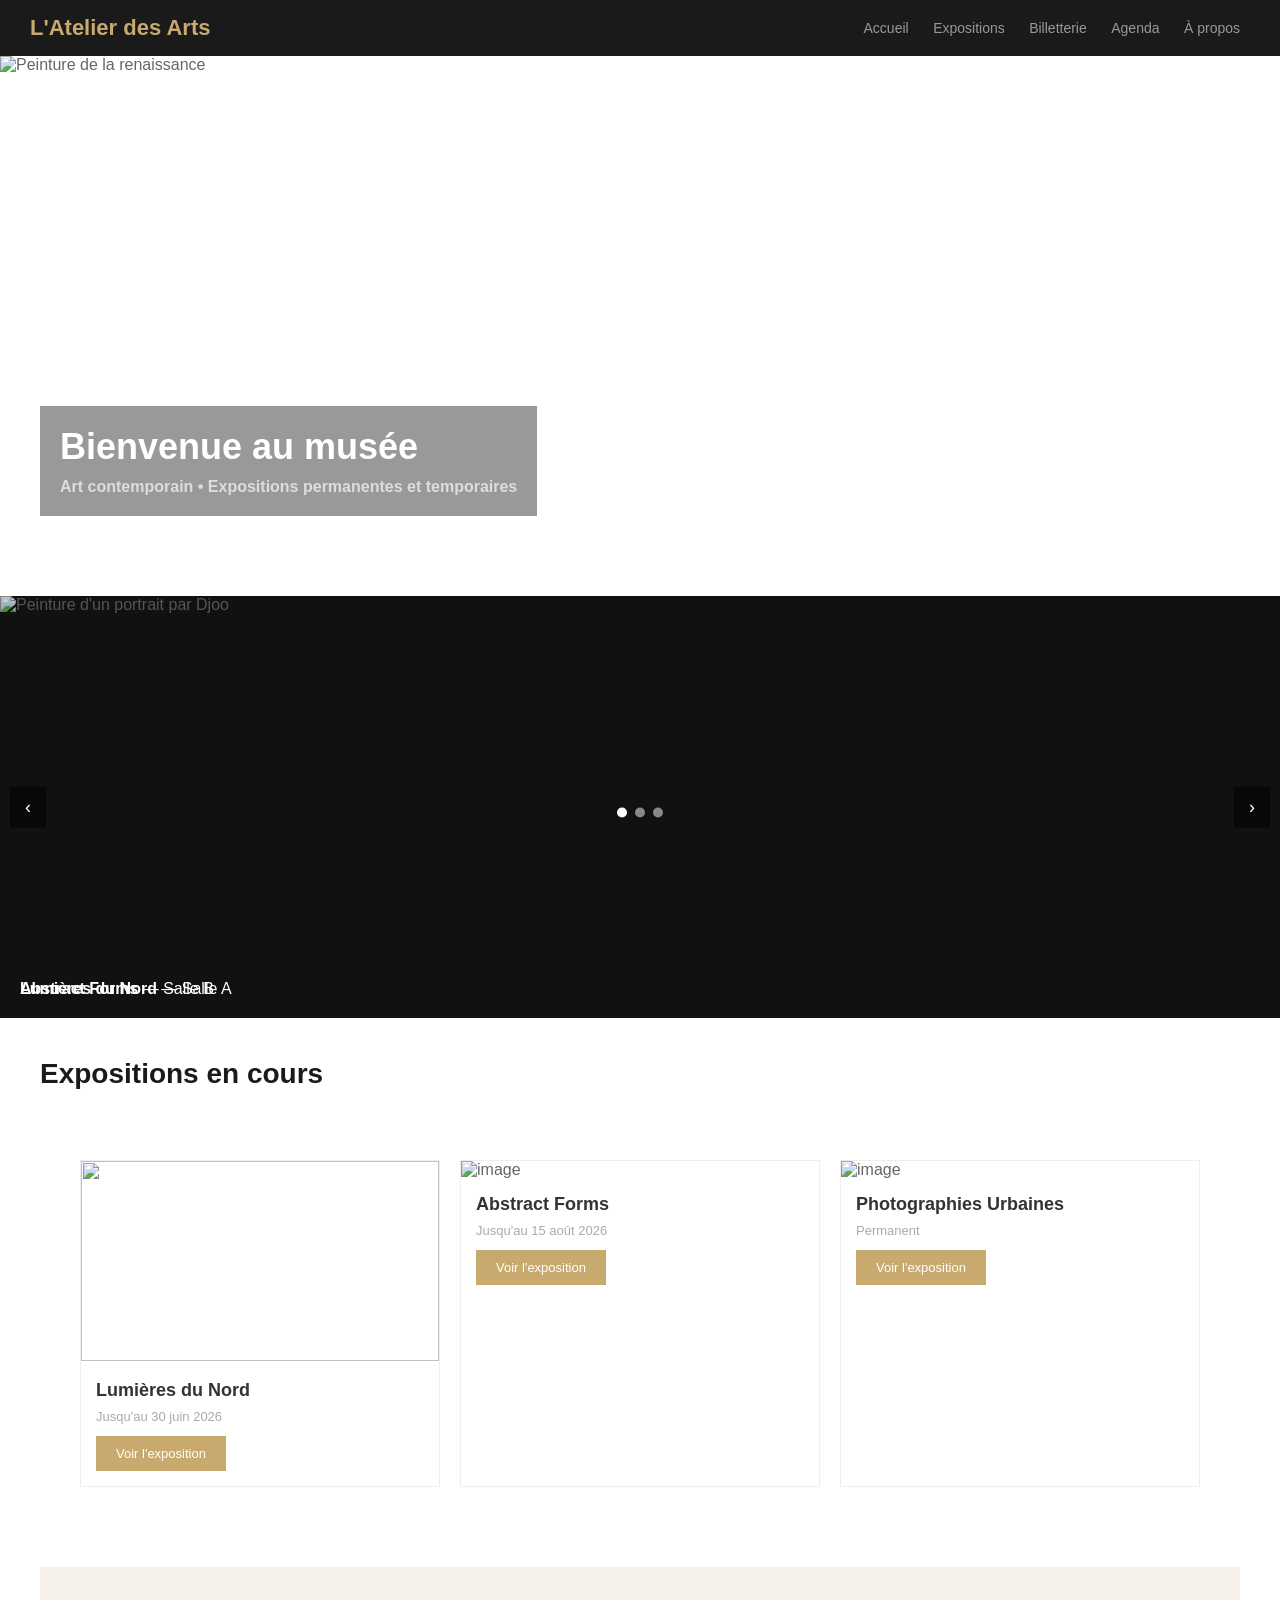
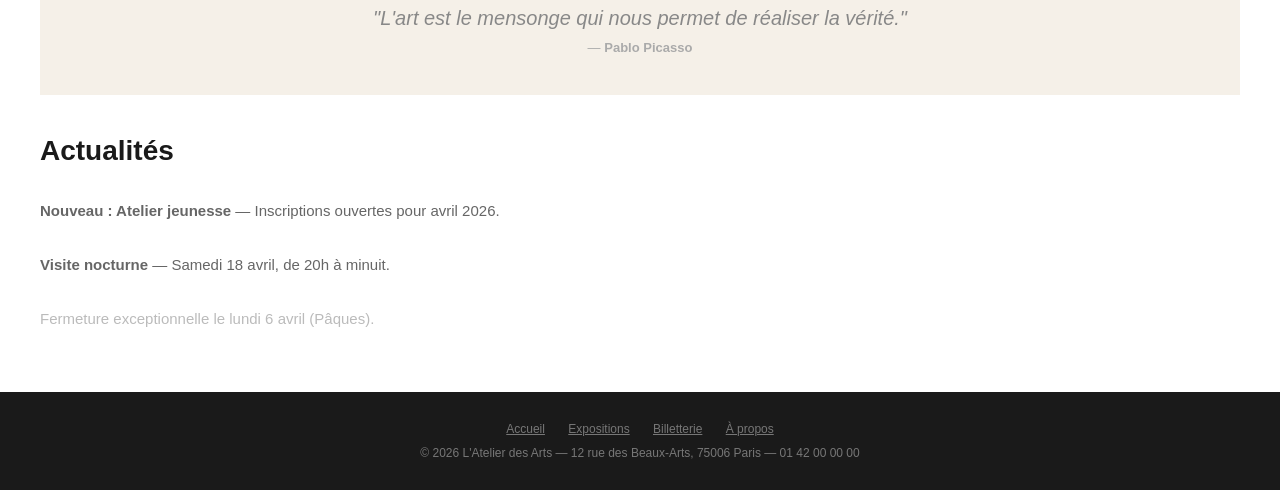
==== index.html @ a0cfd9e4 "changement html et css de nav, hero et carousel" ====
<!DOCTYPE html>
<html lang="fr">  <!--Ajout du paramètre "lang"-->
<head>
  <meta charset="UTF-8">
  <title>L'Atelier des Arts</title>
  <link rel="stylesheet" href="./css/main.css">
</head>
<body>

  <header class="nav">  <!--Ajout de la class "nav" et suppression du css dans la balise-->

    <nav class="navbar">L'Atelier des Arts</nav> <!--Ajout de la class navbar et suppression du css dans la balise-->
    <div>
      <a href="index.html">Accueil</a>
      <a href="expositions.html">Expositions</a>
      <a href="billetterie.html">Billetterie</a>
      <a href="agenda.html">Agenda</a>
      <a href="apropos.html">À propos</a>
    </div>

  </header>


  <main id="contenu"> <!--Changement de la balise "div" en "main"-->

    <!-- HERO -->
    <section class="hero">  <!--Changement de la balise "div" en "section" et suppression du css dans la balise-->

      <img src="https://images.unsplash.com/photo-1578926375605-eaf7559b1458?w=1400" alt="Peinture de la renaissance">  <!--Ajout d'un alt pour l'image-->
      <div class="hero-content">  <!--Suppresion du css dans la balise-->

        <h1>Bienvenue au musée</h1> <!--Changement de la balise "div" en "h1" et suppression du css dans la balise-->
        <h2>Art contemporain • Expositions permanentes et temporaires</h2> <!--Changement de la balise "div" en "h2" et suppression du css dans la balise-->
      </div>
    </section>

    <!-- CARROUSEL -->
    <section class="carousel">  <!--Changement de la balise "div" en "section" et suppression du css dans la balise-->
      <div class="carousel-track">
        <div class="carousel-slide">

          <img src="https://images.unsplash.com/photo-1547891654-e66ed7ebb968?w=1200" alt="Peinture d'un portrait par Djoo"> <!--Ajout d'un alt à l'image et suppression du css dans la balise-->
          <div> <!--Suppresion du css dans la balise-->
            <b>Lumières du Nord</b> — Salle A
          </div>
        </div>
        <div class="carousel-slide">
          <img src="./img/abstract-forms.jpg" alt="Peinture de forme abstraite"> <!--Ajout d'un alt à l'image et suppression du css dans la balise-->
          <div> <!--Supression du css dans la balise-->
            <b>Abstract Forms</b> — Salle B
          </div>
        </div>
        <div class="carousel-slide">
          <img src="./img/photographie-urbaine.jpg" alt="Photographie urbaine"> <!--Ajout d'un alt et suppression du css-->
          <div"> <!--Supression du css dans la balise-->
            <b>Photographies Urbaines</b> — Salle C
          </div>
        </div>
      </div>


      <div class="carousel-controls" style="padding: 0 10px;">
        <button class="carousel-prev carousel-btn">&#8249;</button>
        <div> <!--Supression du css-->
          <span class="carousel-dots carousel-active"></span> <!--Supression du style dans les 3 balises "span" et ajout de class-->
          <span class="carousel-dots"></span>
          <span class="carousel-dots"></span>
        </div>
        <button class="carousel-next carousel-btn">&#8250;</button>
      </div>
    </section>

    <!-- EXPOSITIONS EN COURS -->
    <div style="padding: 0 40px 40px;">
      <!-- ERREUR : pas de H2, utilisation de div stylé -->
      <div style="font-size: 28px; font-weight: bold; color: #1a1a1a; margin-bottom: 30px;">Expositions en cours</div>

      <!-- ERREUR S-06 : cards en divs imbriqués au lieu de ul/li -->
      <div class="cards-grid">
        <div class="card">
          <!-- ERREUR I-01 : alt absent -->
          <img src="https://images.unsplash.com/photo-1594909122845-11baa439b7bf?w=600">
          <div style="padding: 15px;">
            <div style="font-size: 18px; font-weight: bold; color: #333; margin-bottom: 8px;">Lumières du Nord</div>
            <div style="color: #aaa; font-size: 13px; margin-bottom: 12px;">Jusqu'au 30 juin 2026</div>
            <!-- ERREUR S-07 : div cliquable au lieu de <a> ou <button> -->
            <div class="btn" onclick="window.location='expositions.html'" style="font-size: 13px; cursor: pointer;">Voir l'exposition</div>
          </div>
        </div>
        <div class="card">
          <img src="https://images.unsplash.com/photo-1547891654-e66ed7ebb968?w=600" alt="image">
          <div style="padding: 15px;">
            <div style="font-size: 18px; font-weight: bold; color: #333; margin-bottom: 8px;">Abstract Forms</div>
            <div style="color: #aaa; font-size: 13px; margin-bottom: 12px;">Jusqu'au 15 août 2026</div>
            <div class="btn" onclick="window.location='expositions.html'" style="font-size: 13px; cursor: pointer;">Voir l'exposition</div>
          </div>
        </div>
        <div class="card">
          <img src="https://images.unsplash.com/photo-1565035010268-a3816f98589a?w=600" alt="image">
          <div style="padding: 15px;">
            <div style="font-size: 18px; font-weight: bold; color: #333; margin-bottom: 8px;">Photographies Urbaines</div>
            <div style="color: #aaa; font-size: 13px; margin-bottom: 12px;">Permanent</div>
            <div class="btn" onclick="window.location='expositions.html'" style="font-size: 13px; cursor: pointer;">Voir l'exposition</div>
          </div>
        </div>
      </div>
    </div>

    <!-- CITATION -->
    <!-- ERREUR S-08 : div au lieu de blockquote -->
    <div class="quote" style="background: #f5f0e8; padding: 40px; text-align: center; margin: 0 40px 40px;">
      <div style="font-size: 20px; color: #888; font-style: italic; margin-bottom: 10px;">
        "L'art est le mensonge qui nous permet de réaliser la vérité."
      </div>
      <!-- ERREUR S-09 : <b> au lieu de <strong> -->
      <div style="color: #aaa; font-size: 13px;">— <b>Pablo Picasso</b></div>
    </div>

    <!-- ACTUALITÉS -->
    <div style="padding: 0 40px 60px;">
      <div style="font-size: 28px; font-weight: bold; color: #1a1a1a; margin-bottom: 30px;">Actualités</div>
      <!-- ERREUR S-10 : <br><br> pour espacer au lieu de paragraphes -->
      <div style="color: #666; font-size: 15px; line-height: 1.8;">
        <b>Nouveau : Atelier jeunesse</b> — Inscriptions ouvertes pour avril 2026.<br><br>
        <b>Visite nocturne</b> — Samedi 18 avril, de 20h à minuit.<br><br>
        <!-- ERREUR C-04 : couleur insuffisante en inline -->
        <span style="color: #bbb;">Fermeture exceptionnelle le lundi 6 avril (Pâques).</span>
      </div>
    </div>

  </main>
  <!-- fin #contenu -->

  <!-- ERREUR S-03 : div au lieu de <footer> -->
  <div class="footer">
    <!-- ERREUR S-11 : id="nav" dupliqué (aussi dans les autres pages) -->
    <div id="nav" style="margin-bottom: 10px;">
      <a href="index.html" style="color: #777; margin: 0 10px;">Accueil</a>
      <a href="expositions.html" style="color: #777; margin: 0 10px;">Expositions</a>
      <a href="billetterie.html" style="color: #777; margin: 0 10px;">Billetterie</a>
      <a href="apropos.html" style="color: #777; margin: 0 10px;">À propos</a>
    </div>
    <div>© 2026 L'Atelier des Arts — 12 rue des Beaux-Arts, 75006 Paris — 01 42 00 00 00</div>
  </div>

  <script src="script.js"></script>
</body>
</html>
---- css/main.css ----
@import "style.css";
@import "index.css";
@import "agenda.css";
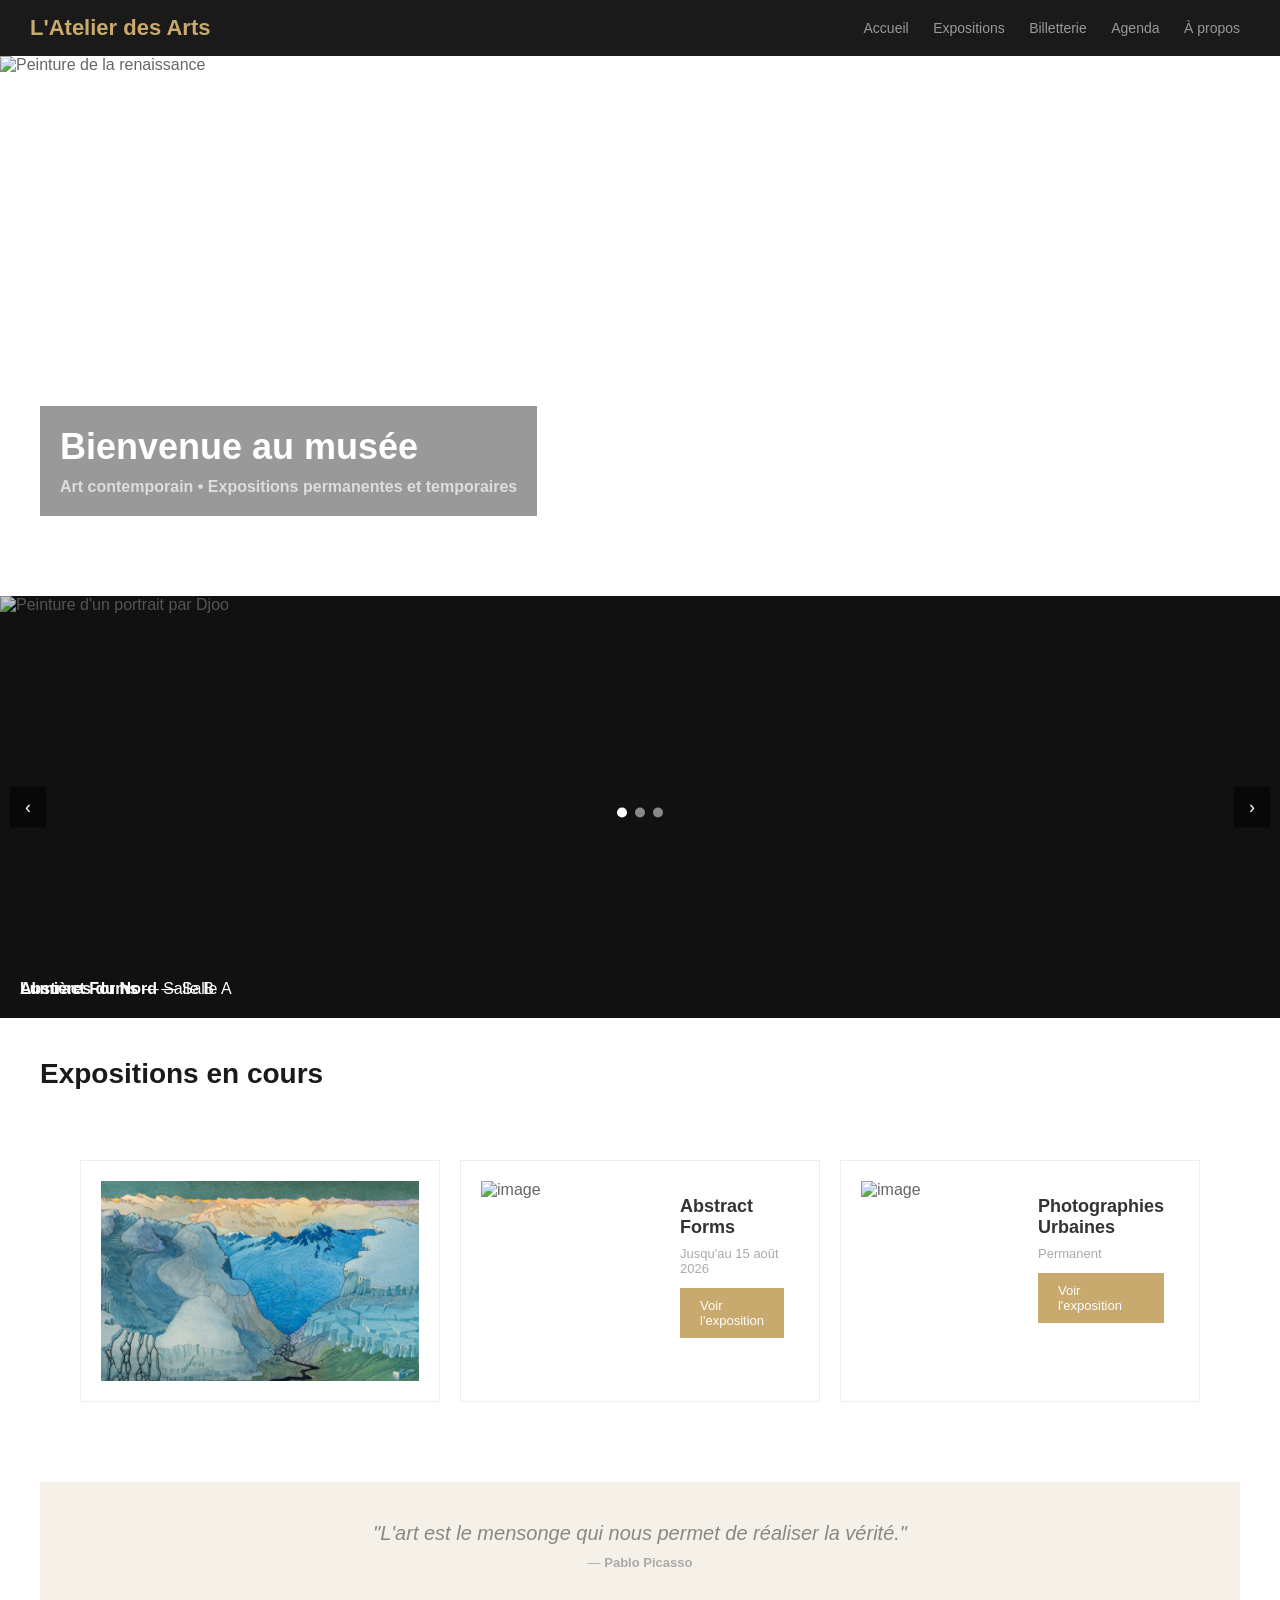
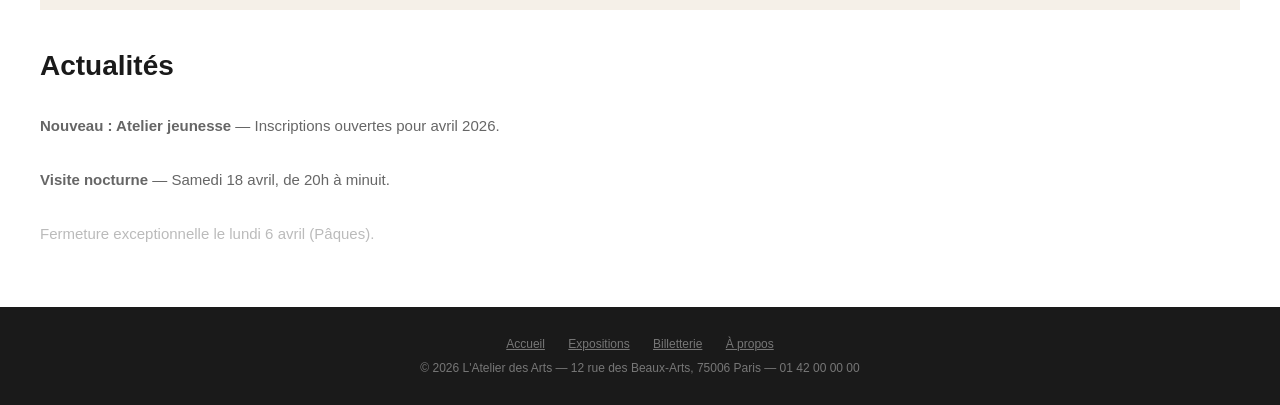
==== commit 33a139bf: "changement card + ajout image" ====
--- a/index.html
+++ b/index.html
@@ -71,22 +71,21 @@
     </section>
 
     <!-- EXPOSITIONS EN COURS -->
-    <div style="padding: 0 40px 40px;">
-      <!-- ERREUR : pas de H2, utilisation de div stylé -->
-      <div style="font-size: 28px; font-weight: bold; color: #1a1a1a; margin-bottom: 30px;">Expositions en cours</div>
+    <section class="expo"> <!--Changement de la balise "div" en "section", ajout d'une classe et supression du css dans la balise-->
+
+      <h2>Expositions en cours</h2> <!--Changement de la balise "div" en "h2" et suppression du css dans la balise-->
 
       <!-- ERREUR S-06 : cards en divs imbriqués au lieu de ul/li -->
       <div class="cards-grid">
-        <div class="card">
-          <!-- ERREUR I-01 : alt absent -->
-          <img src="https://images.unsplash.com/photo-1594909122845-11baa439b7bf?w=600">
+        <ul class="card"> <!--Changement de la balise "ul" en "li"-->
+          <img src="./img/Lumiere-du-nord.jpg" alt="Peinture nommé Lumière du nord"> <!--Ajout d'un alt-->
           <div style="padding: 15px;">
             <div style="font-size: 18px; font-weight: bold; color: #333; margin-bottom: 8px;">Lumières du Nord</div>
             <div style="color: #aaa; font-size: 13px; margin-bottom: 12px;">Jusqu'au 30 juin 2026</div>
             <!-- ERREUR S-07 : div cliquable au lieu de <a> ou <button> -->
             <div class="btn" onclick="window.location='expositions.html'" style="font-size: 13px; cursor: pointer;">Voir l'exposition</div>
           </div>
-        </div>
+        </ul>
         <div class="card">
           <img src="https://images.unsplash.com/photo-1547891654-e66ed7ebb968?w=600" alt="image">
           <div style="padding: 15px;">
@@ -104,7 +103,7 @@
           </div>
         </div>
       </div>
-    </div>
+    </section>
 
     <!-- CITATION -->
     <!-- ERREUR S-08 : div au lieu de blockquote -->
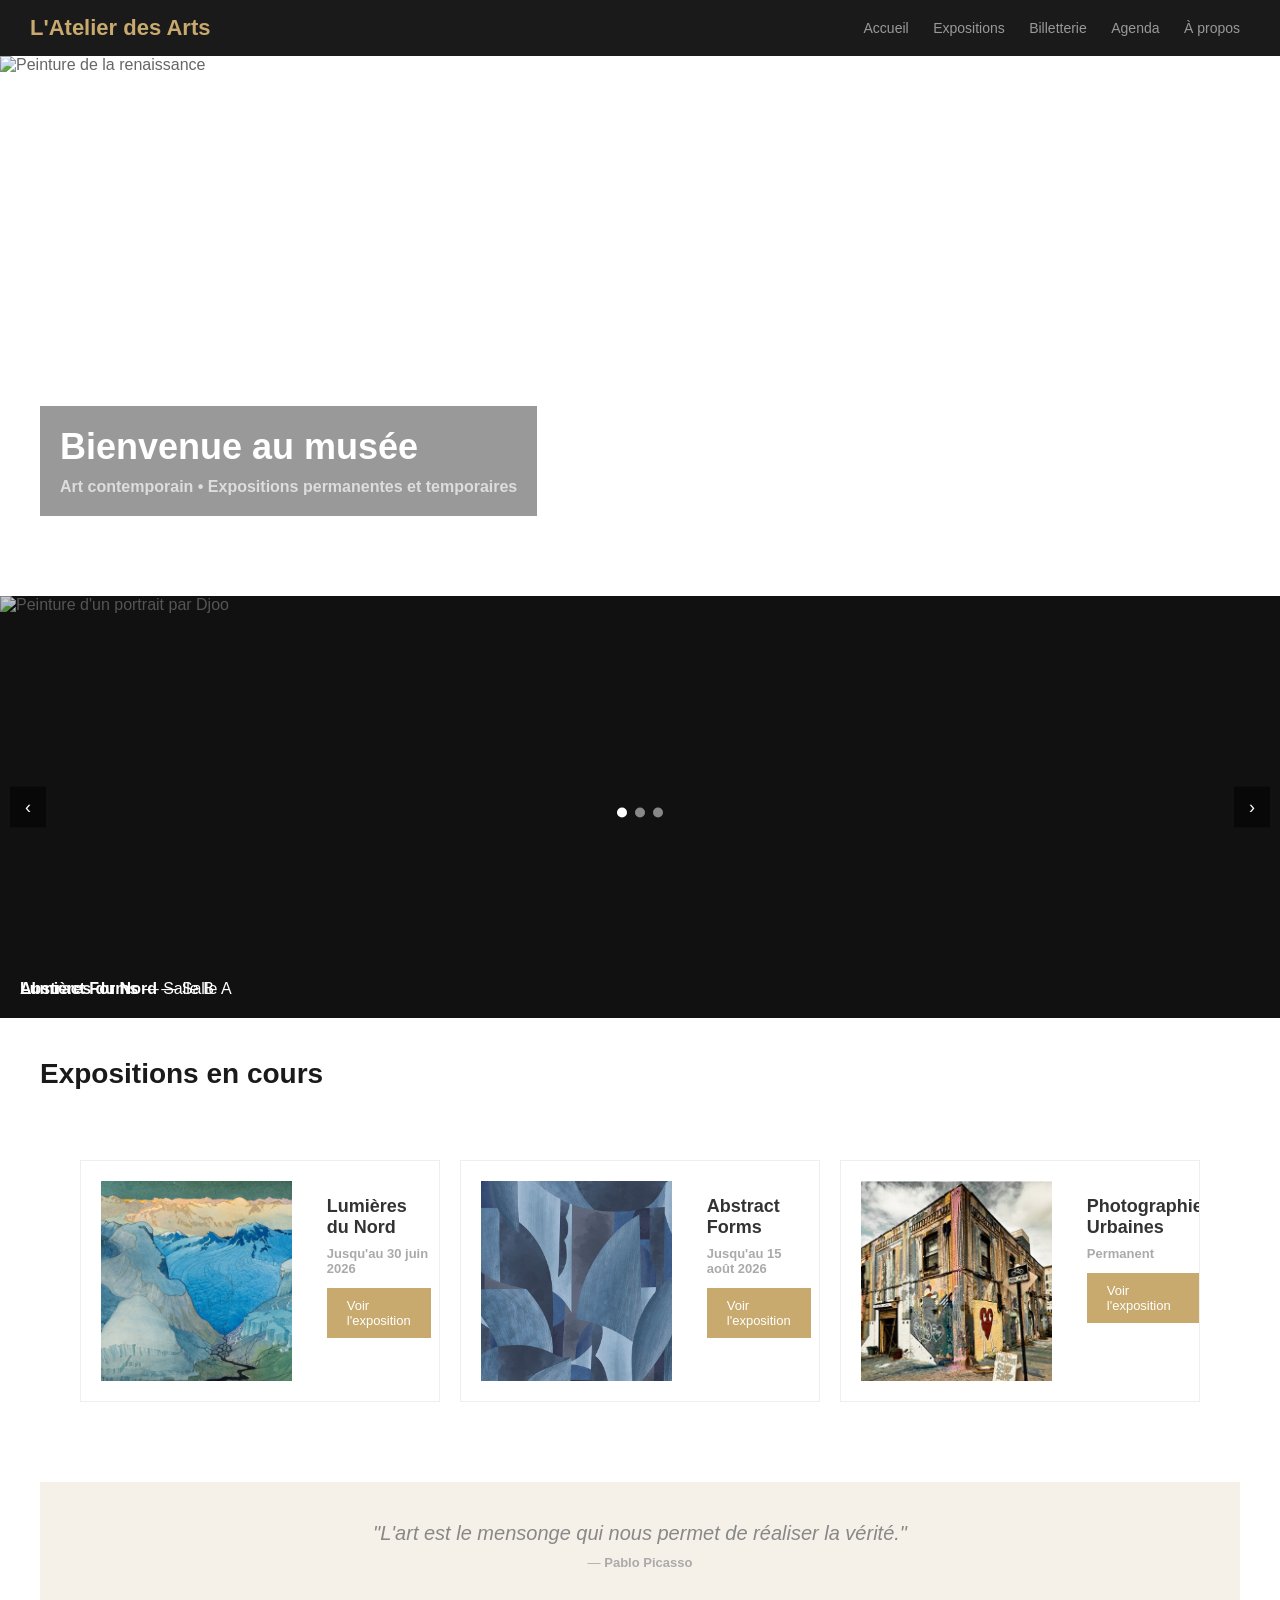
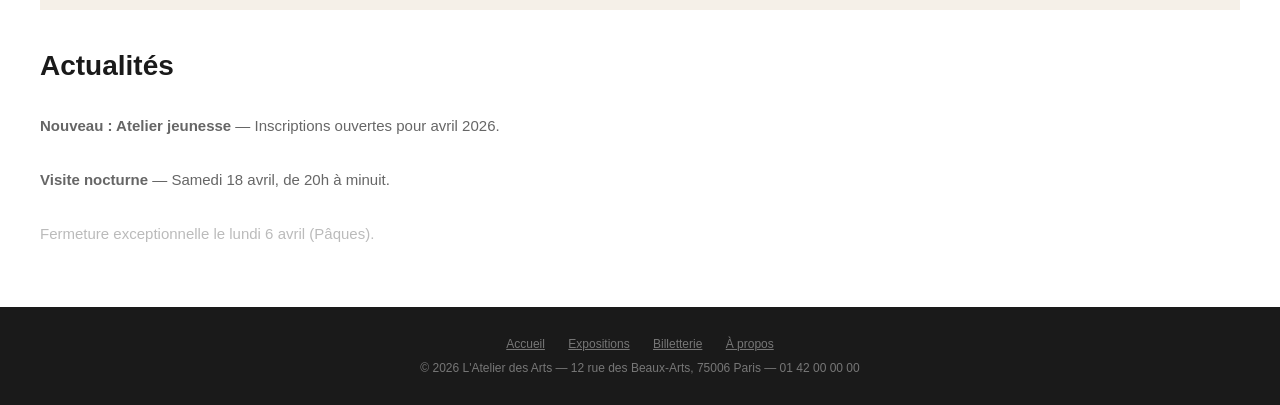
==== commit da9ae3bc: "html card + css card" ====
--- a/index.html
+++ b/index.html
@@ -75,34 +75,32 @@
 
       <h2>Expositions en cours</h2> <!--Changement de la balise "div" en "h2" et suppression du css dans la balise-->
 
-      <!-- ERREUR S-06 : cards en divs imbriqués au lieu de ul/li -->
-      <div class="cards-grid">
-        <ul class="card"> <!--Changement de la balise "ul" en "li"-->
-          <img src="./img/Lumiere-du-nord.jpg" alt="Peinture nommé Lumière du nord"> <!--Ajout d'un alt-->
-          <div style="padding: 15px;">
-            <div style="font-size: 18px; font-weight: bold; color: #333; margin-bottom: 8px;">Lumières du Nord</div>
-            <div style="color: #aaa; font-size: 13px; margin-bottom: 12px;">Jusqu'au 30 juin 2026</div>
-            <!-- ERREUR S-07 : div cliquable au lieu de <a> ou <button> -->
-            <div class="btn" onclick="window.location='expositions.html'" style="font-size: 13px; cursor: pointer;">Voir l'exposition</div>
+      <ul class="cards-grid"> <!--Changement de la balise "div" en "ul"-->
+        <li class="card"> <!--Changement de la balise "div" en "li"-->
+          <img src="./img/Lumiere-du-nord.jpg" alt="Peinture nommé Lumière du nord" class="card-img"> <!--Ajout d'un alt-->
+          <div class="card-desc"> <!--Suppression du css dans la balise-->
+            <h3>Lumières du Nord</h3>
+            <h4>Jusqu'au 30 juin 2026</h4> <!--Supression du css dans la balise et changement de la balise "div" en "h4"-->
+            <a class="btn" href="expositions.html">Voir l'exposition</a> <!--Changement de la balise en "a", "onclick" remplacé par "href" et supression du style dans la balise-->
           </div>
-        </ul>
-        <div class="card">
-          <img src="https://images.unsplash.com/photo-1547891654-e66ed7ebb968?w=600" alt="image">
-          <div style="padding: 15px;">
-            <div style="font-size: 18px; font-weight: bold; color: #333; margin-bottom: 8px;">Abstract Forms</div>
-            <div style="color: #aaa; font-size: 13px; margin-bottom: 12px;">Jusqu'au 15 août 2026</div>
-            <div class="btn" onclick="window.location='expositions.html'" style="font-size: 13px; cursor: pointer;">Voir l'exposition</div>
+        </li>
+        <li class="card">
+          <img src="./img/abstract-forms.jpg" alt="Peinture de forme abstraite">
+          <div class="card-desc">
+            <h3>Abstract Forms</h3>
+            <h4>Jusqu'au 15 août 2026</h4>
+            <a class="btn" href="expositions.html">Voir l'exposition</a>
           </div>
-        </div>
-        <div class="card">
-          <img src="https://images.unsplash.com/photo-1565035010268-a3816f98589a?w=600" alt="image">
-          <div style="padding: 15px;">
-            <div style="font-size: 18px; font-weight: bold; color: #333; margin-bottom: 8px;">Photographies Urbaines</div>
-            <div style="color: #aaa; font-size: 13px; margin-bottom: 12px;">Permanent</div>
-            <div class="btn" onclick="window.location='expositions.html'" style="font-size: 13px; cursor: pointer;">Voir l'exposition</div>
+        </li>
+        <li class="card">
+          <img src="./img/photographie-urbaine.jpg" alt="Photographie Urbaine">
+          <div class="card-desc">
+            <h3>Photographies Urbaines</h3>
+            <h4>Permanent</h4>
+            <a class="btn" href="expositions.html">Voir l'exposition</a>
           </div>
-        </div>
-      </div>
+        </li>
+      </ul>
     </section>
 
     <!-- CITATION -->
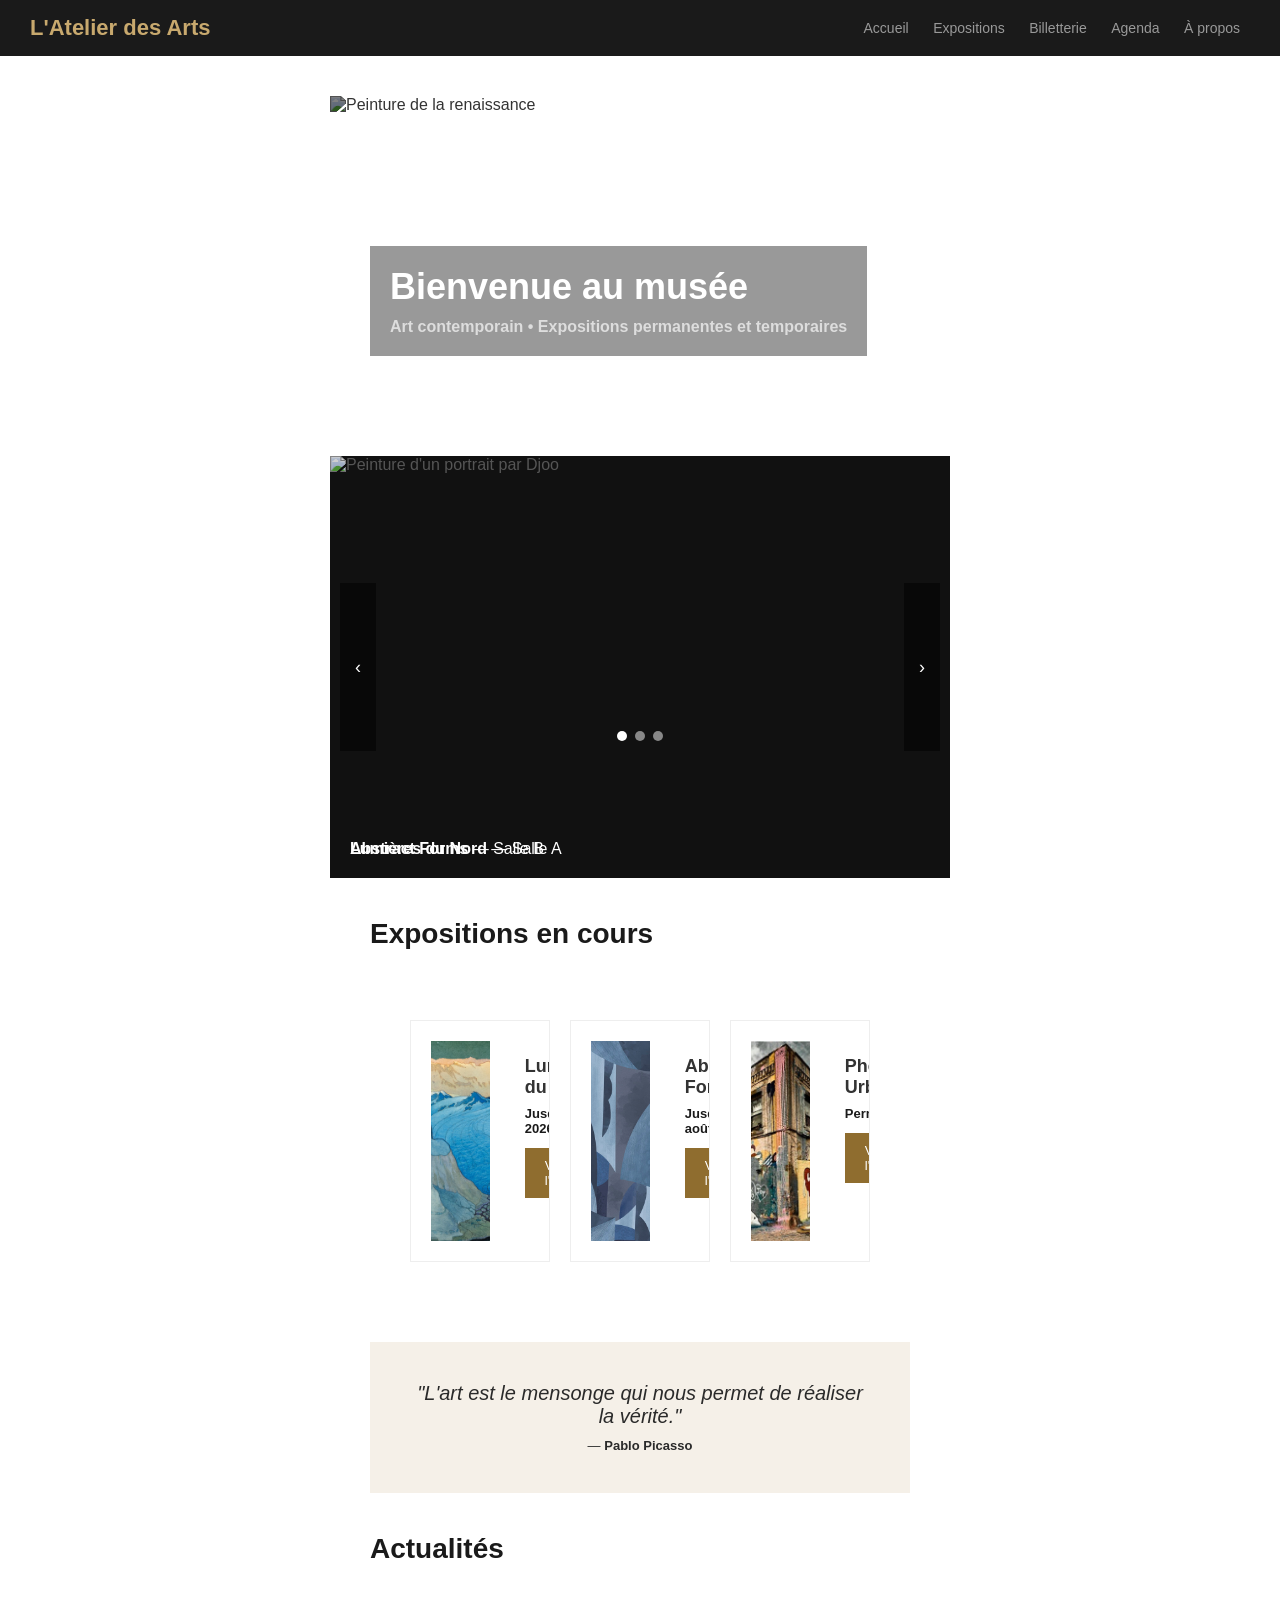
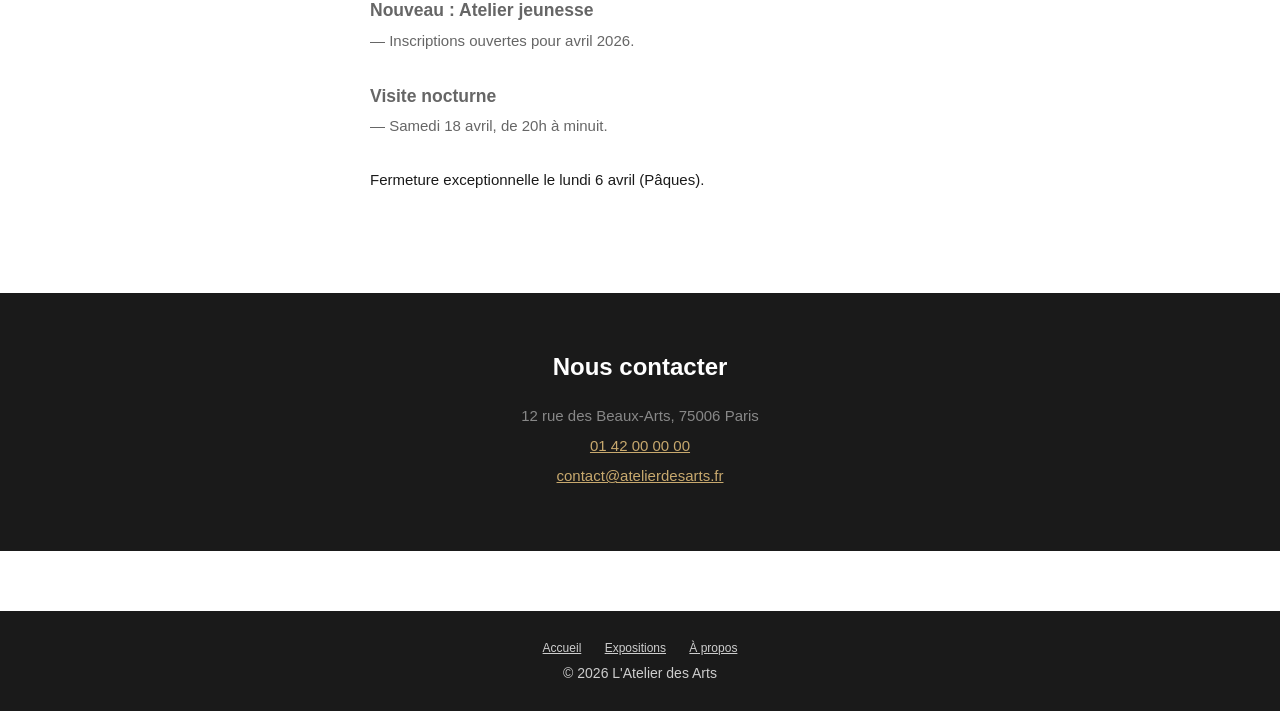
==== commit 60a266c0: "commit final" ====
--- a/index.html
+++ b/index.html
@@ -104,41 +104,45 @@
     </section>
 
     <!-- CITATION -->
-    <!-- ERREUR S-08 : div au lieu de blockquote -->
-    <div class="quote" style="background: #f5f0e8; padding: 40px; text-align: center; margin: 0 40px 40px;">
-      <div style="font-size: 20px; color: #888; font-style: italic; margin-bottom: 10px;">
+    <blockquote class="quote"> <!--Remplacement de la balise "div" en "blockquote" et suppression du style dans la balise-->
+      <p> <!--Remplacement de la balise "div" en "p" et suppression du style dans la balise-->
         "L'art est le mensonge qui nous permet de réaliser la vérité."
-      </div>
-      <!-- ERREUR S-09 : <b> au lieu de <strong> -->
-      <div style="color: #aaa; font-size: 13px;">— <b>Pablo Picasso</b></div>
-    </div>
+      </p>
+      <div>— <strong>Pablo Picasso</strong></div> <!--Suppression du style dans la balise et remplacement de la balise "b" en "strong"-->
+    </blockquote>
 
     <!-- ACTUALITÉS -->
-    <div style="padding: 0 40px 60px;">
-      <div style="font-size: 28px; font-weight: bold; color: #1a1a1a; margin-bottom: 30px;">Actualités</div>
-      <!-- ERREUR S-10 : <br><br> pour espacer au lieu de paragraphes -->
-      <div style="color: #666; font-size: 15px; line-height: 1.8;">
-        <b>Nouveau : Atelier jeunesse</b> — Inscriptions ouvertes pour avril 2026.<br><br>
-        <b>Visite nocturne</b> — Samedi 18 avril, de 20h à minuit.<br><br>
-        <!-- ERREUR C-04 : couleur insuffisante en inline -->
-        <span style="color: #bbb;">Fermeture exceptionnelle le lundi 6 avril (Pâques).</span>
+    <section class="actualite"> <!--Remplacement de la balise "div" en "section" et suppression du style dans la balise, ajout d'une classe "actualite"-->
+      <h2>Actualités</h2> <!--Remplacement de la balise "div" en "h2" et suppression du style dans la balise-->
+      <div> <!--Suppression du css dans la balise-->
+        <h3>Nouveau : Atelier jeunesse</h3> — Inscriptions ouvertes pour avril 2026.<br><br> <!--Changement des balises "b" en "h3"-->
+        <h3>Visite nocturne</h3> — Samedi 18 avril, de 20h à minuit.<br><br>
+        <span>Fermeture exceptionnelle le lundi 6 avril (Pâques).</span> <!--Suppression du css dans la balise-->
+      </div>
+    </section>
+
+  </main>
+
+  <!-- ERREUR S-03 : div au lieu de <footer> -->
+    <div class="contact-section">
+      <h2 class="contact-title">Nous contacter</h2>
+      <div class="contact-info">
+        12 rue des Beaux-Arts, 75006 Paris<br>
+        <a href="tel:+33142000000" aria-label="Téléphone : 01 42 00 00 00" class="highlight-link">01 42 00 00 00</a><br>
+        <a href="mailto:contact@atelierdesarts.fr" class="highlight-link">contact@atelierdesarts.fr</a>
       </div>
     </div>
 
   </main>
-  <!-- fin #contenu -->
 
-  <!-- ERREUR S-03 : div au lieu de <footer> -->
-  <div class="footer">
-    <!-- ERREUR S-11 : id="nav" dupliqué (aussi dans les autres pages) -->
-    <div id="nav" style="margin-bottom: 10px;">
-      <a href="index.html" style="color: #777; margin: 0 10px;">Accueil</a>
-      <a href="expositions.html" style="color: #777; margin: 0 10px;">Expositions</a>
-      <a href="billetterie.html" style="color: #777; margin: 0 10px;">Billetterie</a>
-      <a href="apropos.html" style="color: #777; margin: 0 10px;">À propos</a>
-    </div>
-    <div>© 2026 L'Atelier des Arts — 12 rue des Beaux-Arts, 75006 Paris — 01 42 00 00 00</div>
-  </div>
+  <footer class="footer">
+    <ul id="footer-nav">
+      <li><a href="index.html" class="footer-link">Accueil</a></li>
+      <li><a href="expositions.html" class="footer-link">Expositions</a></li>
+      <li><a href="apropos.html" class="footer-link">À propos</a></li>
+    </ul>
+    <div class="copyright">© 2026 L'Atelier des Arts</div>
+  </footer>
 
   <script src="script.js"></script>
 </body>
--- a/css/main.css
+++ b/css/main.css
@@ -1,3 +1,6 @@
 @import "style.css";
 @import "index.css";
-@import "agenda.css";+@import "billeterie.css";
+@import "agenda.css";
+@import "apropos.css";
+@import "footer.css";
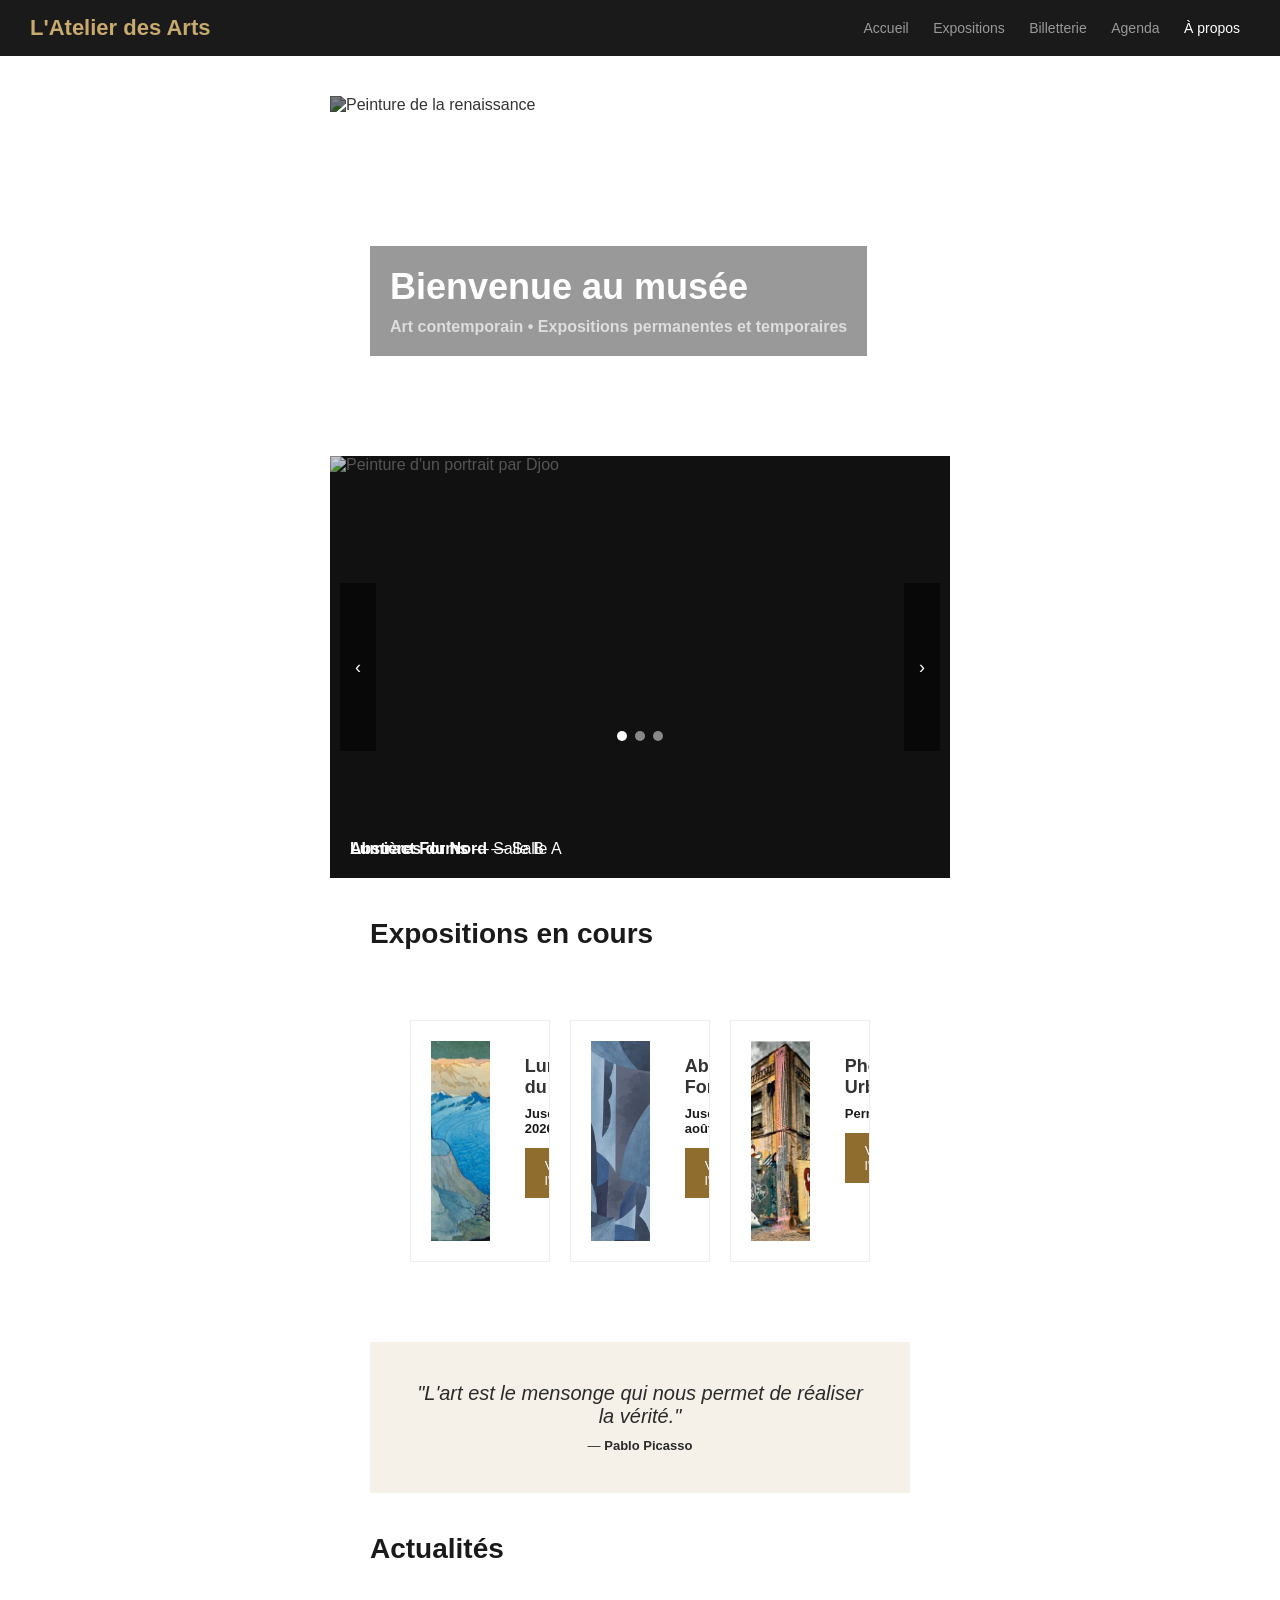
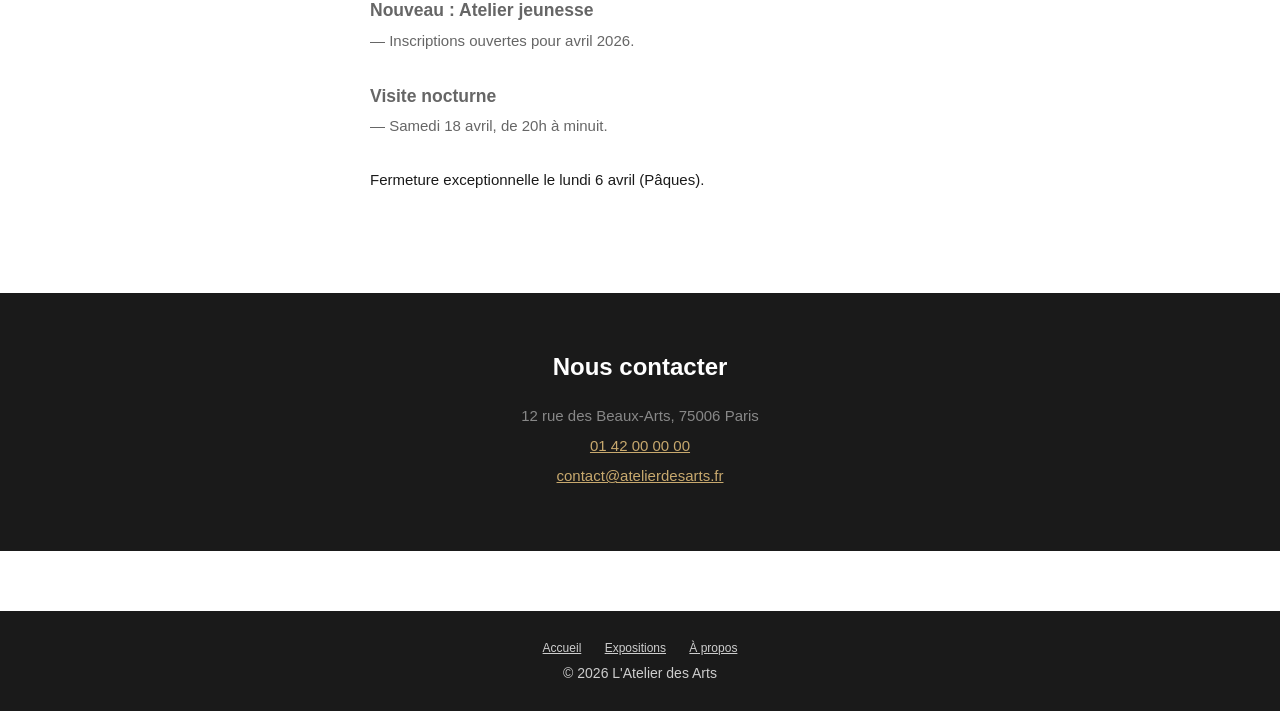
==== commit 1070eeed: "commit final" ====
--- a/index.html
+++ b/index.html
@@ -7,16 +7,17 @@
 </head>
 <body>
 
-  <header class="nav">  <!--Ajout de la class "nav" et suppression du css dans la balise-->
+<header class="nav"> <!--Ajout de la classe "nav" et suppression du style dans la balise-->
 
-    <nav class="navbar">L'Atelier des Arts</nav> <!--Ajout de la class navbar et suppression du css dans la balise-->
-    <div>
+
+    <h1>L'Atelier des Arts</h1> <!--Suppression du style dans la balise-->
+    <nav>
       <a href="index.html">Accueil</a>
       <a href="expositions.html">Expositions</a>
       <a href="billetterie.html">Billetterie</a>
       <a href="agenda.html">Agenda</a>
-      <a href="apropos.html">À propos</a>
-    </div>
+      <a href="apropos.html" class="active">À propos</a>
+    </nav>
 
   </header>
 
--- a/css/main.css
+++ b/css/main.css
@@ -1,6 +1,7 @@
 @import "style.css";
+@import "header.css";
 @import "index.css";
 @import "billeterie.css";
 @import "agenda.css";
 @import "apropos.css";
-@import "footer.css";
+@import "footer.css";
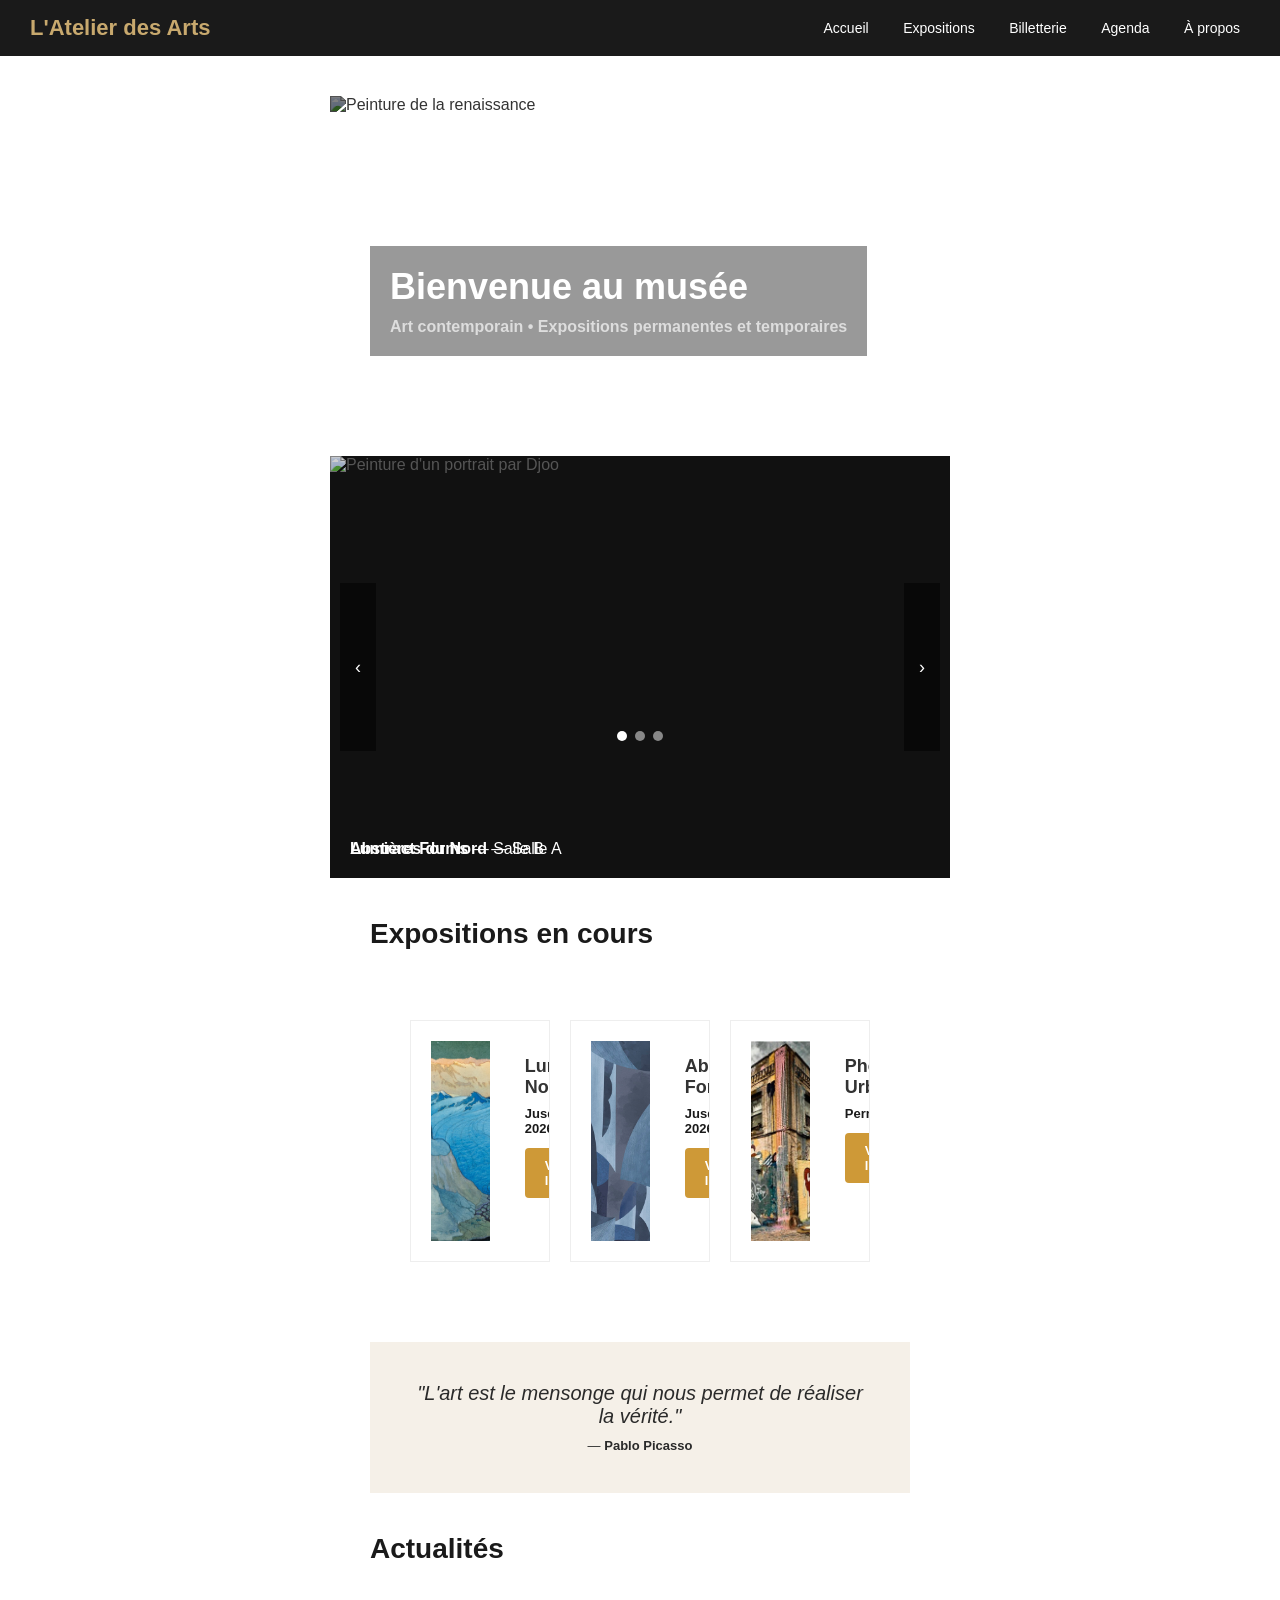
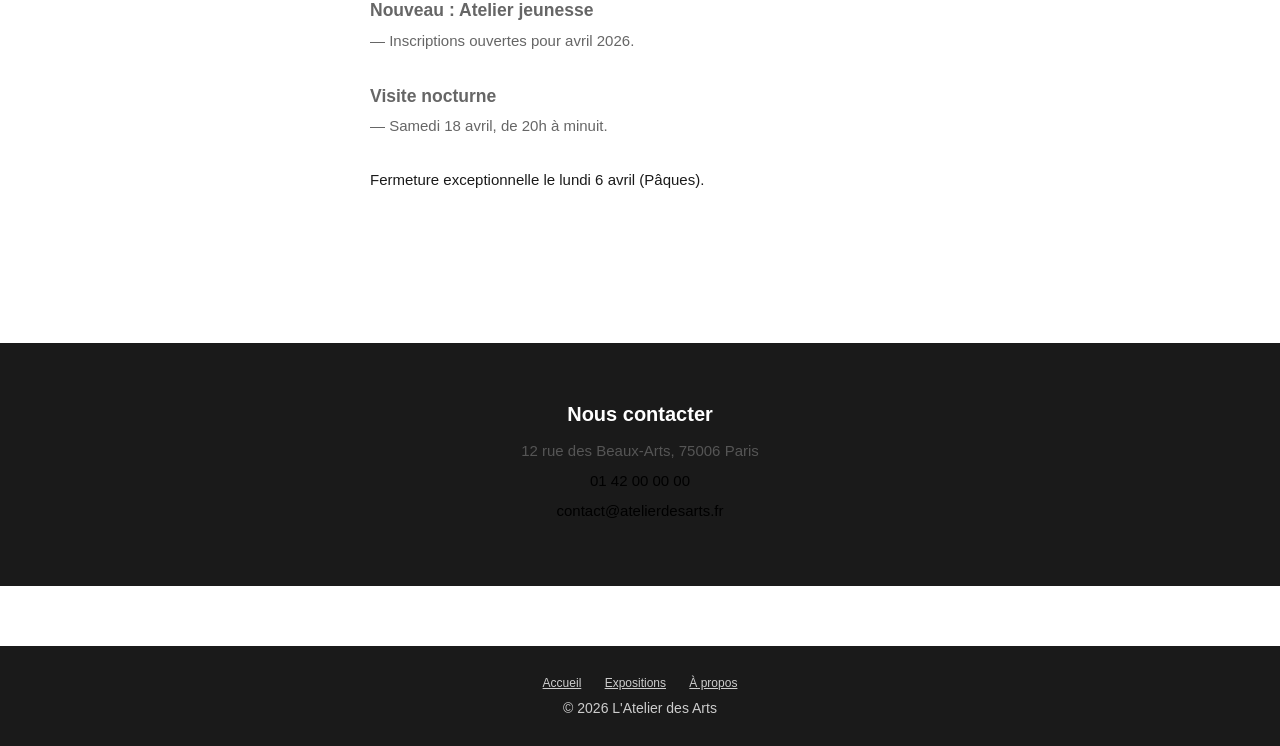
==== commit dad1e976: "Merge branch 'main' of https://github.com/RaphaelRiguet/l-atelier_des_art" ====
--- a/index.html
+++ b/index.html
@@ -7,17 +7,16 @@
 </head>
 <body>
 
-<header class="nav"> <!--Ajout de la classe "nav" et suppression du style dans la balise-->
+  <header class="nav">  <!--Ajout de la class "nav" et suppression du css dans la balise-->
 
-
-    <h1>L'Atelier des Arts</h1> <!--Suppression du style dans la balise-->
-    <nav>
+    <nav class="navbar">L'Atelier des Arts</nav> <!--Ajout de la class navbar et suppression du css dans la balise-->
+    <div>
       <a href="index.html">Accueil</a>
       <a href="expositions.html">Expositions</a>
       <a href="billetterie.html">Billetterie</a>
       <a href="agenda.html">Agenda</a>
-      <a href="apropos.html" class="active">À propos</a>
-    </nav>
+      <a href="apropos.html">À propos</a>
+    </div>
 
   </header>
 
--- a/css/main.css
+++ b/css/main.css
@@ -1,7 +1,8 @@
 @import "style.css";
-@import "header.css";
 @import "index.css";
 @import "billeterie.css";
 @import "agenda.css";
 @import "apropos.css";
-@import "footer.css";+@import "footer.css";
+@import "header.css";
+@import "expositions.css";
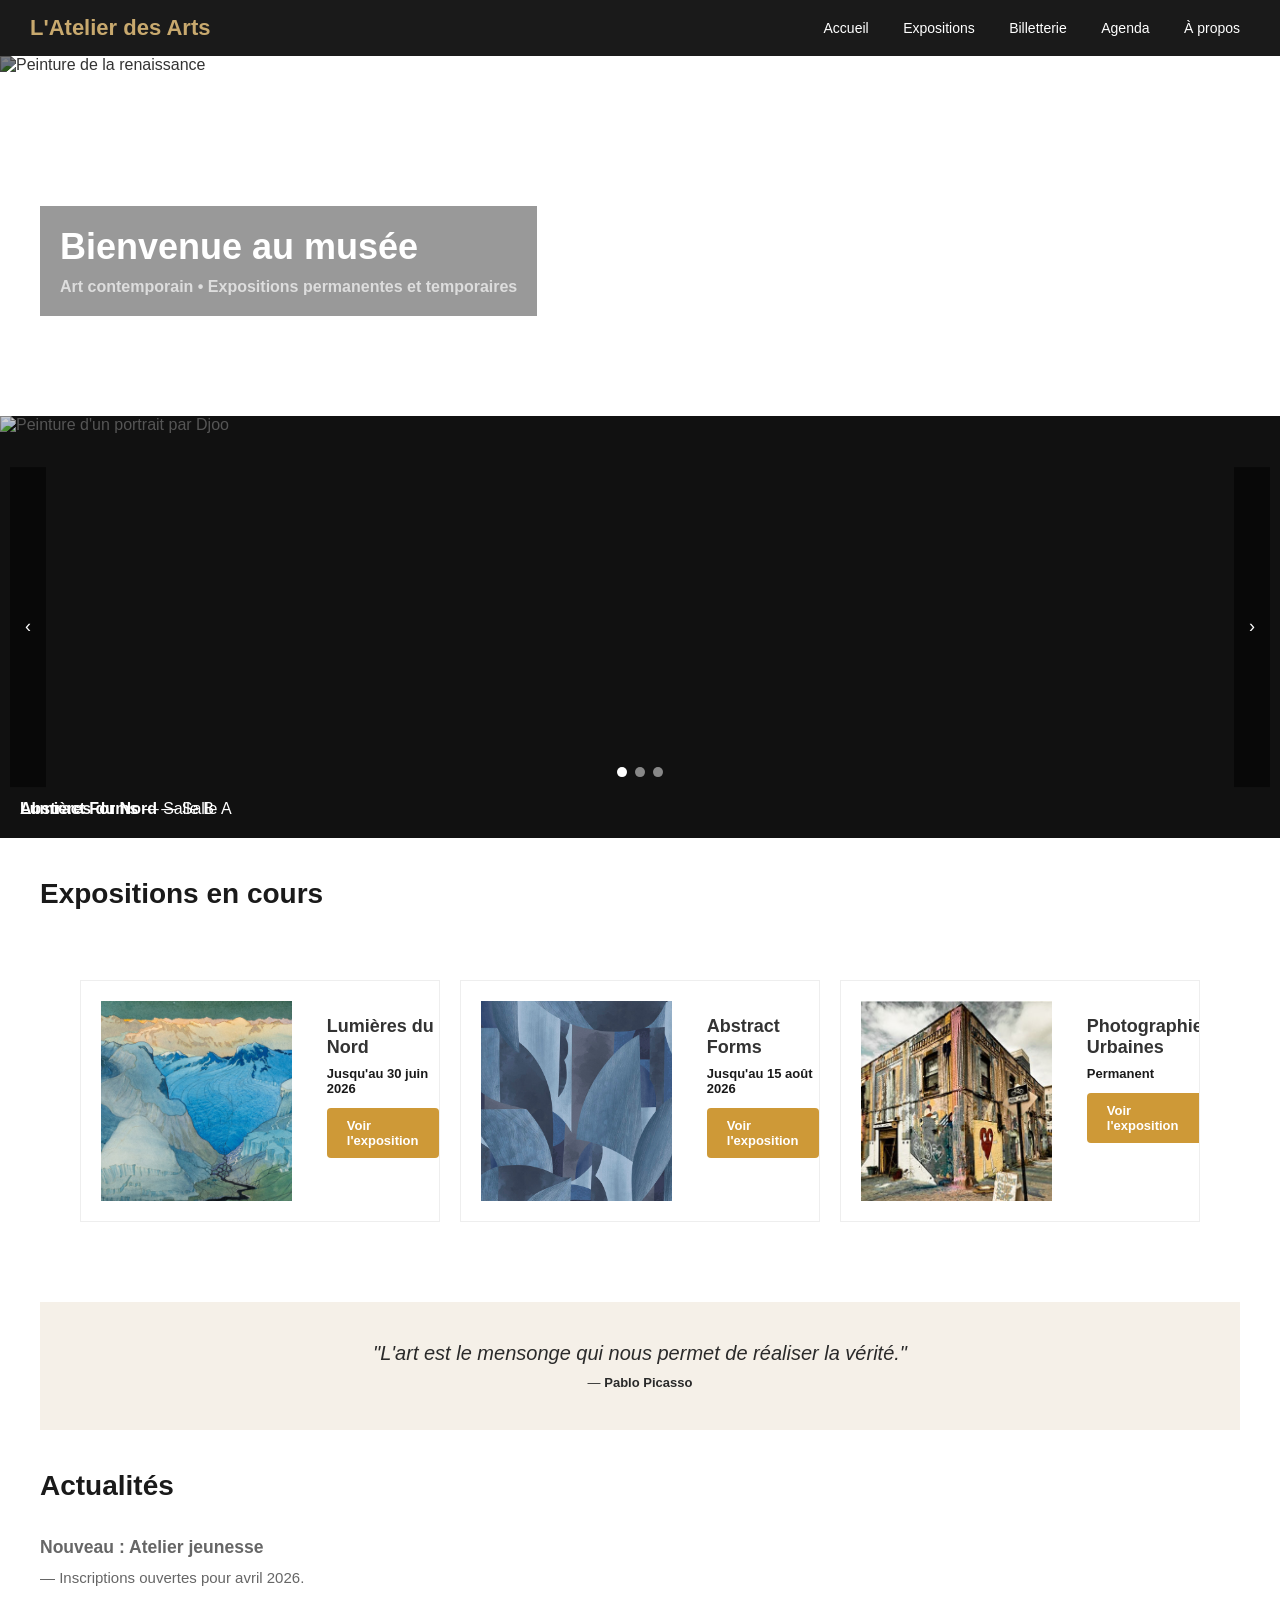
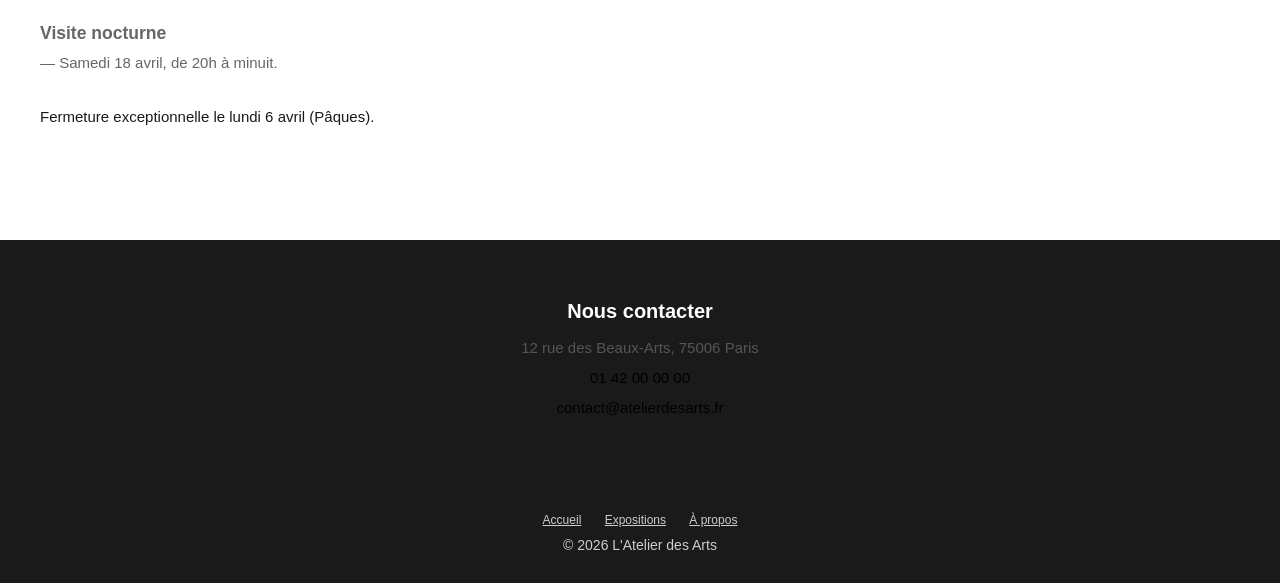
==== commit 2e2dc315: "suppression de l'id contenu dans le main" ====
--- a/index.html
+++ b/index.html
@@ -21,7 +21,7 @@
   </header>
 
 
-  <main id="contenu"> <!--Changement de la balise "div" en "main"-->
+  <main> <!--Changement de la balise "div" en "main" et suppression du l'id "contenu"-->
 
     <!-- HERO -->
     <section class="hero">  <!--Changement de la balise "div" en "section" et suppression du css dans la balise-->
--- a/css/main.css
+++ b/css/main.css
@@ -1,4 +1,5 @@
 @import "style.css";
+@import "header.css";
 @import "index.css";
 @import "billeterie.css";
 @import "agenda.css";
